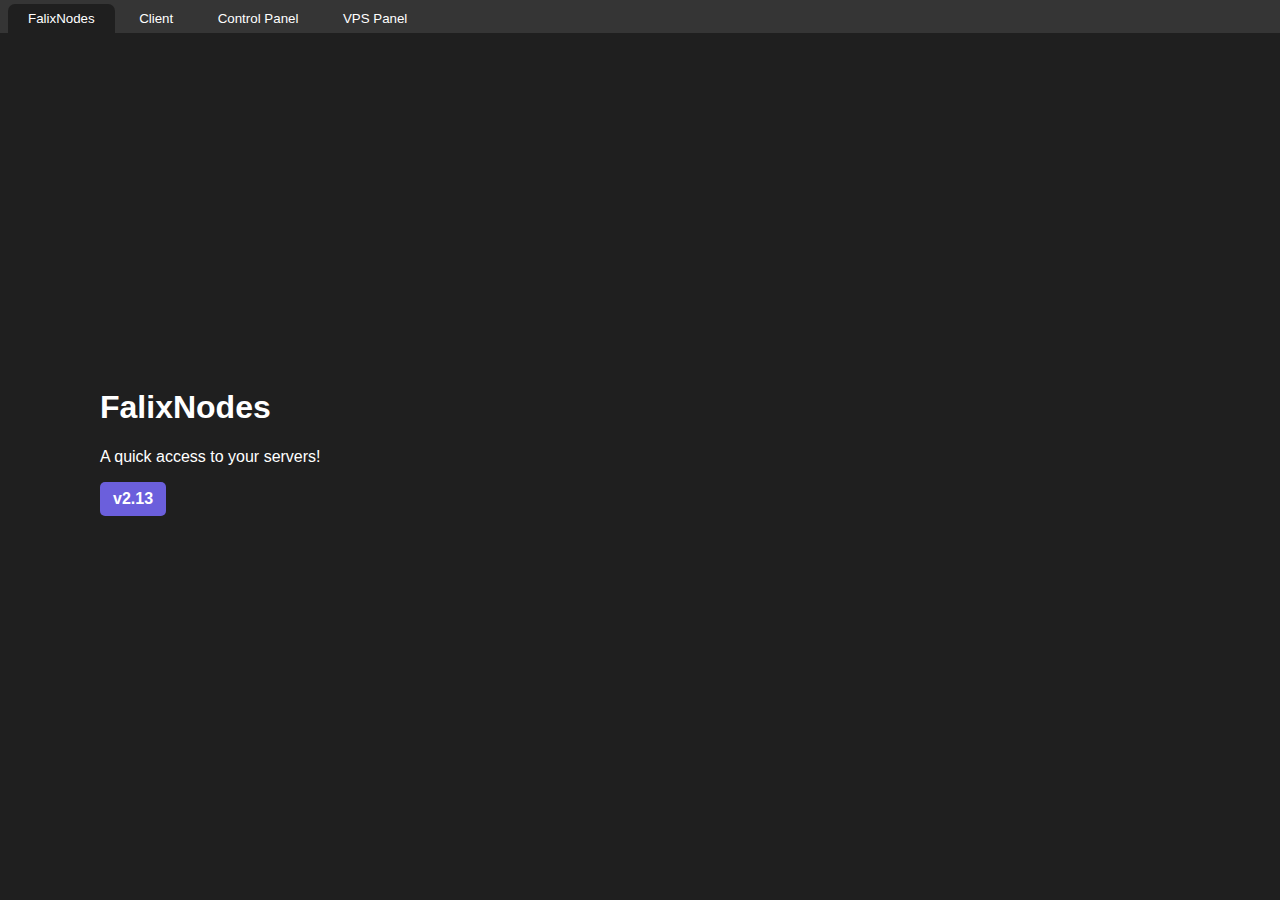
==== index.html @ 91361039 "Add files via upload" ====
<html>
<head>
    <title>FalixNodes Software</title>
<meta name="viewport" content="width=device-width, initial-scale=1">
<script src="https://kit.fontawesome.com/76c26bec94.js" crossorigin="anonymous"></script>
<link rel="stylesheet" href="./css/style.css">
</head>
<body>

<div class="splash">
  <div class="splashContent">
    <div class="spin"></div>
    <p>Loading content...</p>
  </div>
</div>

<div class="tabs">
  <button class="tablink" onclick="openPage('Home', this, '#1F1F1F')" id="defaultOpen">FalixNodes</button>
  <button class="tablink" onclick="openPage('Client', this, '#1F1F1F')">Client</button>
  <button class="tablink" onclick="openPage('ControlPanel', this, '#1F1F1F')">Control Panel</button>
  <button class="tablink" onclick="openPage('VPS', this, '#000000')">VPS Panel</button>
  <div class="tabsRight">
    <button class="tablink" onclick="openPage('About', this, '#6B54DA')"><i class="fas fa-question"></i></button>
    <button class="tablink" onclick="openPage('Changelog', this, '#1F1F1F')"><i class="fas fa-book"></i></button>
    <button class="tablink" onclick="openPage('Coins', this, '#1F1F1F')"><i class="fas fa-coins"></i></button>
    <button class="tablink" onclick="openPage('Gear', this, '#1F1F1F')"><i class="fas fa-cog"></i></button>
  </div>
</div>

<div style="overflow: hidden;" id="Home" class="tabcontent">
  <div style="top: 0px;" class="inBody">
    <div class="leftSide">
      <h1>FalixNodes</h1>
      <p>A quick access to your servers!</p>
      <p id="version">v2.13</p>
    </div>
  </div>
</div>

<script>
  if (!localStorage.hideAlert) {
  $(function() {
    $("#dialog").dialog();
  });
} else {
  $("#dialog").css("display", "none");
}
$(".yes").on("click", function() {
  $("#dialog").dialog("close");
});
$(".no").on("click", function() {
  localStorage.setItem('hideAlert', true);
  $("#dialog").dialog("close");
});
</script>

<div id="Client" class="tabcontent">
  <webview id="falixnodes" src="https://client.FalixNodes.net"></webview>
</div>

<div id="ControlPanel" class="tabcontent">
  <webview id="cp" src="https://gp.FalixNodes.net"></webview>
</div>

<div id="VPS" class="tabcontent">
  <webview id="cp" src="https://vps.FalixNodes.net:4083"></webview>
</div>

<div id="About" class="tabcontent">
  <webview src="https://help.falixnodes.xyz/" allowpopups></webview>
</div>

<div id="Coins" class="tabcontent">
  <webview style="filter: invert(1) grayscale(1);" src="https://client.falixnodes.net/earn/arc"></webview>
</div>

<div id="Gear" class="tabcontent">
  <div class="settings">
    <h1>Modes</h1>
    <a id="modes" href="#">Normal</a>
    <a id="modes" href="./minimal/re.html">Minimal</a>
  </div>
</div>




<div id="Changelog" class="tabcontent">
    <div class="changelog">
        <h1>Changelog</h1>
        <h1>2.14</h1>
        <ui>
          <li>Software now has official domain on falixnodes.net</li>
          <li>Live chat added app wide</li>
          <li>New VPS tab added</li>
        </ui>
        <h1>2.13</h1>
        <ui>
          <li>Certains tabs won't load automatically by default, this is to save resources.</li>
          <li>Fixed tutorial page.</li>
        </ui>
        <h1>2.12</h1>
        <ui>
          <li>Scrollbar themed</li>
          <li>Added videos tab <i class="fas fa-video"></i></li>
        </ui>
        <h1>v2.11</h1>
        <ui>
          <li>Added splash screen, app does take a moment to load up all content.</li>
        </ui>
        <h1>v2.1</h1>
        <ui>
            <li>Auto update finally added</li>
            <li>New Changelog tab <i class="fas fa-book"></i></li>
            <li>Live Chat added <i class="fas fa-comment"></i></li>
            <li>Help tab moved to right side as an icon <i class="fas fa-question"></i></li>
            <li>Status page now as a filter, making the page darker</li>
            <li>Setup file for Windows is now created with Advanced Installer(previous InstallForge)</li>
            <li>Bug fix: When minimizing the application, it will no longer disappear from the taskbar and run in background.</li>
        </ui>
        <h1>v2.0</h1>
        <ui>
            <li>New Coins tab</li>
            <li>New design</li>
            <li>Splash screen removed</li>
            <li>Uses system's native titlebar instead of custom titlebar</li>
            <li>New help center</li>
            <li>Setup file updated for Windows</li>
            <li>Setup file updated for macOS</li>
            <li>New install option for Linux</li>
            <li>Icon now works properly on Windows</li>
        </ui>
    </div>
</div>


<div class="splashiOS">
  <img src="https://raw.githubusercontent.com/FalixNodes-Software/FalixNodes-Software/master/Icon.png">
  <i class="fa fa-circle-o-notch"></i>
</div>
<script>
  var webview = document.getElementById('falixnodes');
  webview.addEventListener('dom-ready', function () {
  webview.insertCSS("body{background:#353535!important;color:#fff!important}::-webkit-scrollbar{width:1px!important}::-webkit-scrollbar-track{background:0 0!important}::-webkit-scrollbar-thumb{background:#6a5edc!important}::-webkit-scrollbar-thumb:hover{background:#6b5edc7a!important}.main-panel{background:#353535!important}.navbar.navbar-transparent{background-color:transparent!important;box-shadow:none!important;border-bottom:none!important}.navbar.navbar-transparent a:not(.dropdown-item):not(.btn){color:#fff!important}.off-canvas-sidebar[data-color=white]:after,.sidebar[data-color=white]:after{background:#1f1f1f!important}ul.nav li a{color:#fff!important;opacity:1!important}.card.card-user{background:0 0!important;box-shadow:none!important}.card-user .avatar{width:124px!important;height:124px!important;border:5px solid #353535!important;position:relative!important}.author h5{color:#fff!important}.alert.alert-primary{display:none!important}.card.card-stats{background:#1f1f1f!important;color:#fff!important}.card{background-color:#1f1f1f!important;color:#fff!important}.table>tbody>tr>td,.table>tbody>tr>th,.table>tfoot>tr>td,.table>tfoot>tr>th,.table>thead>tr>td,.table>thead>tr>th{border:none!important}.table-wrapper-scroll-y.servers-list-scrollbar{overflow:hidden!important;height:max-content!important}td{color:#fff!important}.table .btn{margin:3px!important}button.btn.btn-info.btn-sm{width:170px!important}.modal-content{background:#232323!important;border:none!important;position:fixed!important;top:50%!important;left:50%!important;transform:translate(-50%,-50%)!important;width:350px!important;height:max-content!important}.modal-header{border:none!important}.modal-footer{border:none!important}.modal-open .modal{overflow-x:hidden!important;overflow-y:auto!important;backdrop-filter:blur(10px) brightness(.7)!important}.off-canvas-sidebar,.sidebar{border:none!important}.card.card-stats{height:170px!important}")
});
</script>


<script>
function openPage(pageName,elmnt,color) {
  var i, tabcontent, tablinks;
  tabcontent = document.getElementsByClassName("tabcontent");
  for (i = 0; i < tabcontent.length; i++) {
    tabcontent[i].style.display = "none";
  }
  tablinks = document.getElementsByClassName("tablink");
  for (i = 0; i < tablinks.length; i++) {
    tablinks[i].style.backgroundColor = "";
  }
  document.getElementById(pageName).style.display = "block";
  elmnt.style.backgroundColor = color;
}

document.getElementById("defaultOpen").click();
</script>
   
<script>
	document.addEventListener("keydown", function (e) {
		if (e.which === 123) {
			require('remote').getCurrentWindow().toggleDevTools();
		} else if (e.which === 116) {
			location.reload();
		}
	});
</script>
</body>
</html>
---- css/style.css ----
* {box-sizing: border-box}








/* width */
::-webkit-scrollbar {
  width: 1px;
}

/* Track */
::-webkit-scrollbar-track {
  background: transparent; 
}
 
/* Handle */
::-webkit-scrollbar-thumb {
  background: #6a5edc;
}

/* Handle on hover */
::-webkit-scrollbar-thumb:hover {
  background: #6b5edc7a;
}




.rightSide a::before {
  content: "Now Available for iOS";
  position: absolute;
  color: white;
  bottom: 15%;
  z-index: 5;
  left: 50%;
  transform: translate(-50%);
  font-size: 20px;
  background: #353535;
  padding: 10px 30px;
  border-radius: 10px;
}



body, html {
  height: 100%;
  margin: 0;
  font-family: Arial;
  background: #1F1F1F;
  color: white;
}

.tabs {
    position: fixed;
    top: 0px;
    left: 0px;
    width: -webkit-fill-available;
    height: 33px;
    background: #353535;
    cursor: default;
    z-index: 10;
}
button.tablink:hover {
    background: rgba(31, 31, 31, 0.8);
    transition: background 0.3s;
}
button.tablink {
    background: transparent;
    color: white;
    border: none;
    padding: 6.9px 20px;
    border-radius: 7px 7px 0px 0px;
    margin-top: 4px;
    transition: background 0.3s;
}
button.tablink:focus {
    outline: none; /* Get of a rid of ugly yellow border when selecting a tab */
}

.tabs::before {
    content: "";
    position: fixed;
    top: 33px;
    left: 0px;
    width: -webkit-fill-available;
    background: #1F1F1F;
    height: 4px;
    z-index: 5;
}

webview {
  z-index: 2;
    position: absolute;
    left: 0px;
    bottom: 0px;
    width: -webkit-fill-available;
    height: calc(100% - 37px);
}

.splashy h1 {
    position: fixed;
    top: 50%;
    left: 50%;
    transform: translate(-50%, -50%);
}

.splashy {
    position: fixed;
    top: 0px;
    left: 0px;
    width: -webkit-fill-available;
    height: -webkit-fill-available;
    background: #6769E0;
    z-index: 10;
    color: white;
    opacity: 0;
    cursor: default;
    animation: 1.73s splashy ease;
    pointer-events: none;
}

@keyframes splashy {
  0% {
    opacity: 1;
  }
  50% {
    opacity: 1;
  }
  100% {
    opacity: 0;
  }
}

#Client {background-color: #415CF3;}
#ControlPanel {background-color: #6769E0;}
#Status {background-color: #57B470 !important;}
#About {background-color: #6769E0;}

button#defaultOpen {
  margin-left: 8px;
}

.inBody {
  position: absolute;
  top: 37px;
  left: 0px;
  width: -webkit-fill-available;
  background: #1F1F1F;
  color: white;
  height: -webkit-fill-available;
  z-index: 2;
}

a#UpdateButton {
  background: #585858;
  width: fit-content;
  padding: 6px;
  border-radius: 5px;
  color: white;
  text-decoration: none;
  margin: 0px -6px 0px 10px;
}

.leftSide {
  position: absolute;
  top: 50%;
  left: 0px;
  transform: translate(0px, -50%);
  width: 50%;
  padding: 0px 100px;
  cursor: default;
}
.rightSide {
  position: absolute;
  right: 0px;
  top: 0px;
  width: 50%;
  display: inline-grid;
}

p#version {
  background: #6B5FDC;
  width: fit-content;
  padding: 8px 13px;
  border-radius: 5px;
  font-weight: bold;
}

.rightSide a {
  color: black;
  background: white;
  width: 380px;
  text-align: center;
  padding: 15px 0px;
  margin: 5px 0px;
  border-radius: 5px;
  text-decoration: none;
}

div#Status webview {
  filter: hue-rotate(-215deg) invert(1);
  top: -73px;
  height: calc(100% - -73px);
}

.frontPageLinks {
  display: grid;
}
.frontPageLinks a {
  color: #6B5FDC;
  margin-bottom: 10px;
}

.tabsRight {
  text-align: right;
  position: absolute;
  right: 10px;
  top: 2px;
}

.look .lookContent p {
  font-size: 13px;
  margin-bottom: -13px;
}
.look {
  position: absolute;
  right: 10px;
  top: 5px;
  background: #6B5FDC;
  border-radius: 7px;
  padding: 0px 10px 25px 10px;
  font-size: 10px;
  pointer-events: none;
  animation: 1s look ease;
}

@keyframes look {
  0% {
    top: -200px;
  }
  50% {
    top: -200px;
  }
  100% {
    top: 5px;
  }
}

.changelog {
  position: fixed;
  top: 38px;
  right: 0px;
  color: white;
  overflow: scroll;
  width: calc(100% - 100px);
  height: calc(100% - 21px);
}

.changelog::-webkit-scrollbar-thumb {
  background: #484848;
}

.changelog::-webkit-scrollbar {
  border: none;
  width: 7px;
  outline: transparent;
  background: transparent;
}

.spin {
  display: inline-block;
  width: 50px;
  height: 50px;
  border: 3px solid rgba(255, 255, 255, .3);
  border-radius: 50%;
  border-top-color: #fff;
  animation: spin 1s ease-in-out infinite;
  -webkit-animation: spin 1s ease-in-out infinite;
}
@keyframes spin {
  to {
    -webkit-transform: rotate(360deg);
  }
}
@-webkit-keyframes spin {
  to {
    -webkit-transform: rotate(360deg);
  }
}
@keyframes splash {
  0% {
    opacity: 1;
    pointer-events: all;
  }
  90% {
    opacity: 1;
    pointer-events: all;
  }
  100% {
    opacity: 0;
    pointer-events: none;
  }
}

.splash .splashContent {
  position: fixed;
  top: 50%;
  left: 50%;
  transform: translate(-50%, -50%);
}
.splash {
  display: none;
  position: fixed;
  z-index: 50;
  background: rgb(107 95 220 / 0.75);
  width: -webkit-fill-available;
  height: -webkit-fill-available;
  color: white;
  text-align: center;
  opacity: 0;
  pointer-events: none;
  backdrop-filter: blur(10px);
  animation: 7.2s splash ease;
}

webview#video-tutorial {
  position: absolute;
  top: 37px;
  left: 0px;
  width: -webkit-fill-available;
  height: calc(100% - 37px);
  z-index: 5;
}

.contentNoL button {
  background: #353535;
  border: none;
  color: white;
  padding: 10px 20px;
  border-radius: 5px;
}
.contentNoL {
  position: absolute;
  top: 50%;
  left: 50%;
  transform: translate(-50%, -50%);
  text-align: center;
}
.contentNoL button:hover {
  cursor: pointer;
  opacity: 0.55;
}

.video {
  padding: 10px 0px 10px 100px;
}
video {
  border-radius: 7px;
  box-shadow: 0px 5px 8px 0px rgb(0 0 0 / 34%);
}

div#dialog1 {
  border-radius: 7px;
  padding: 0px;
  text-align: center;
  position: fixed;
  top: 0px;
  right: 0px;
  width: 50%;
  height: 100%;
}
button.no {
  position: absolute;
  top: 20px;
  right: 20px;
  border-radius: 50px;
  border: none;
  width: 23px;
  height: 23px;
  font-family: unset;
  font-weight: bold;
  color: white;
  background: #1f1f1f;
  cursor: pointer;
}
button.no:hover::before {
  content: "Don't show again";
  position: absolute;
  width: max-content;
  left: -50px;
  top: -30px;
  background: black;
  padding: 4px 10px;
  border-radius: 5px;
  font-weight: 100;
}
.rightSide img {
  position: fixed;
  right: 0px;
  transform: translate(0px, -50%);
  top: 50%;
  width: 50% !important;
  height: 50%;
  object-fit: contain;
}

div#VPS::before {
  content: "";
  position: fixed;
  top: 33px;
  left: 0px;
  width: -webkit-fill-available;
  background: #000000;
  height: 4px;
  z-index: 20;
}
div#About::before {
  content: "";
  position: fixed;
  top: 33px;
  left: 0px;
  width: -webkit-fill-available;
  background: #6B54DA;
  height: 4px;
  z-index: 20;
}

.settings {
  position: absolute;
  top: 37px;
  left: 0px;
  width: -webkit-fill-available;
  background: #1F1F1F;
  color: white;
  height: -webkit-fill-available;
  z-index: 2;
  padding: 70px;
}

a#modes {
  background: #6b54da;
  color: white;
  font-weight: bold;
  padding: 17px 21px;
  border-radius: 10px;
  text-decoration: none;
}

.splashiOS {
  position: fixed;
  top: 0px;
  left: 0px;
  width: 100%;
  height: 100%;
  background: rgb(107 84 218 / 0.75);
  backdrop-filter: blur(5px);
  z-index: 10;
  -webkit-backdrop-filter: blur(10px);
  animation: 3s splash ease;
  opacity: 0;
  pointer-events: none;
}
.splashiOS img {
  position: fixed;
  top: 50%;
  left: 50%;
  transform: translate(-50%, -50%);
  width: 100px;
}
i.fa.fa-circle-o-notch {
  position: fixed;
  top: 70%;
  left: 50%;
  transform: translate(-50%, -50%);
  font-size: 40px;
  animation: 1s loading-circle infinite;
}

@keyframes loading-circle {
  from {
      transform: translate(-50%, -50%) rotate(0deg);
  }
  to {
      transform: translate(-50%, -50%) rotate(360deg);
  }
}

@keyframes splash {
  0% {
      opacity: 1;
  }
  90% {
      opacity: 1;
  }
  100% {
      opacity: 0;
  }
}
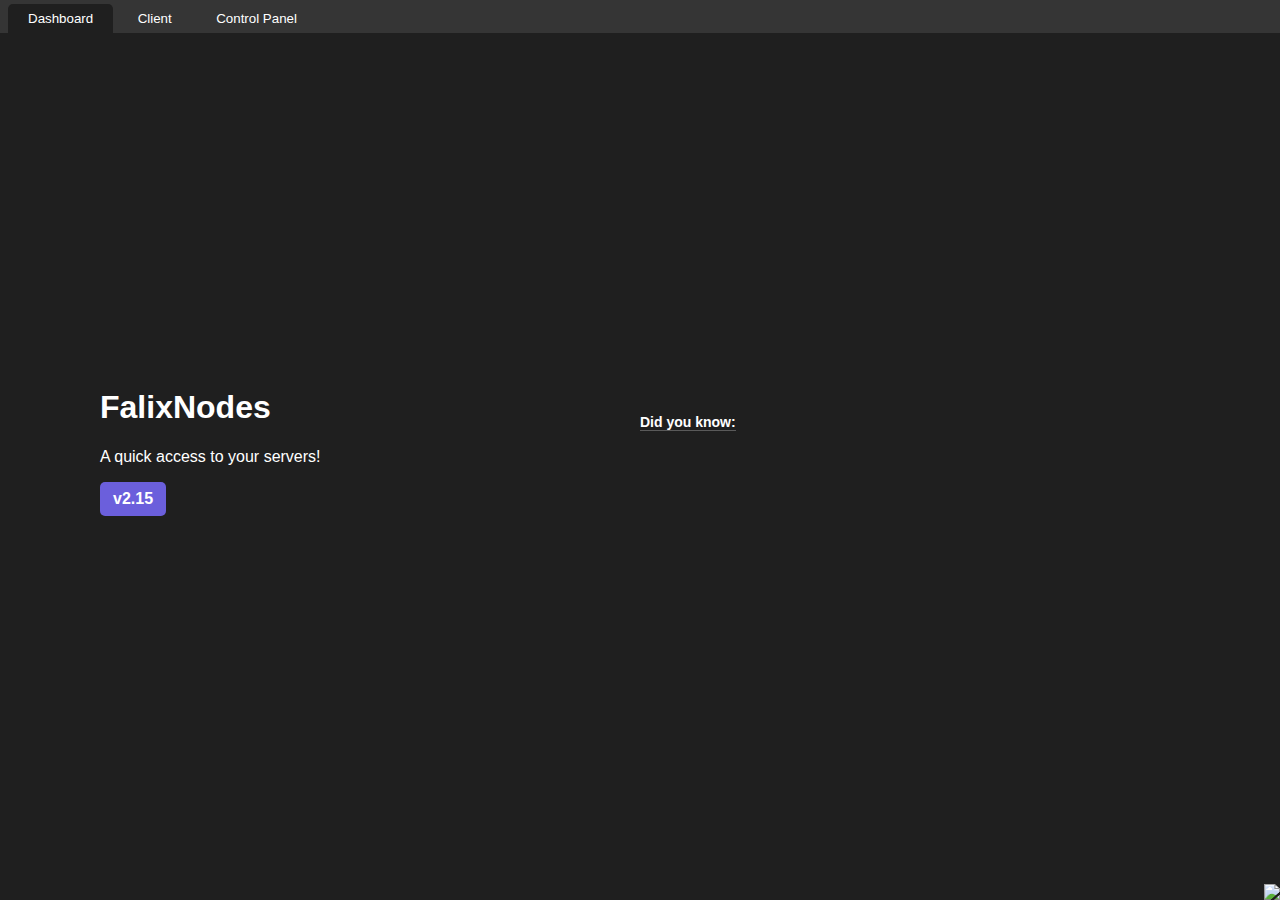
==== commit 80795d8e: "Add files via upload" ====
--- a/index.html
+++ b/index.html
@@ -15,14 +15,13 @@
 </div>
 
 <div class="tabs">
-  <button class="tablink" onclick="openPage('Home', this, '#1F1F1F')" id="defaultOpen">FalixNodes</button>
-  <button class="tablink" onclick="openPage('Client', this, '#1F1F1F')">Client</button>
-  <button class="tablink" onclick="openPage('ControlPanel', this, '#1F1F1F')">Control Panel</button>
-  <button class="tablink" onclick="openPage('VPS', this, '#000000')">VPS Panel</button>
+  <button class="tablink" onclick="openPage('Home', this, '#1F1F1F')" id="defaultOpen">Dashboard</button>
+  <button id="client" class="tablink" onclick="openPage('Client', this, '#1F1F1F')">Client</button>
+  <button id="panel" class="tablink" onclick="openPage('ControlPanel', this, '#1F1F1F')">Control Panel</button>
   <div class="tabsRight">
-    <button class="tablink" onclick="openPage('About', this, '#6B54DA')"><i class="fas fa-question"></i></button>
-    <button class="tablink" onclick="openPage('Changelog', this, '#1F1F1F')"><i class="fas fa-book"></i></button>
-    <button class="tablink" onclick="openPage('Coins', this, '#1F1F1F')"><i class="fas fa-coins"></i></button>
+    <button id="helpce" class="tablink" onclick="openPage('About', this, '#6B54DA')"><i class="fas fa-question"></i></button>
+    <button id="yesmoniesgobrrrr" class="tablink" onclick="openPage('Coins', this, '#1F1F1F')"><i class="fas fa-coins"></i></button>
+    <button id="changle" class="tablink" onclick="openPage('Changelog', this, '#1F1F1F')"><i class="fas fa-book"></i></button>
     <button class="tablink" onclick="openPage('Gear', this, '#1F1F1F')"><i class="fas fa-cog"></i></button>
   </div>
 </div>
@@ -32,27 +31,19 @@
     <div class="leftSide">
       <h1>FalixNodes</h1>
       <p>A quick access to your servers!</p>
-      <p id="version">v2.13</p>
-    </div>
-  </div>
-</div>
-
-<script>
-  if (!localStorage.hideAlert) {
-  $(function() {
-    $("#dialog").dialog();
-  });
-} else {
-  $("#dialog").css("display", "none");
-}
-$(".yes").on("click", function() {
-  $("#dialog").dialog("close");
-});
-$(".no").on("click", function() {
-  localStorage.setItem('hideAlert', true);
-  $("#dialog").dialog("close");
-});
-</script>
+      <p id="version">v2.15</p>
+    </div>
+    <div class="rightSide">
+      <div class="didyouknow">
+        <h1>Did you know:</h1>
+        <webview src="https://software.falixnodes.net/app/Android/didyouknow.html"></webview>
+      </div>
+      <div class="new">
+        <a href="./page/iOS-QR.html" target="_blank"><img src="https://i.imgur.com/kGyhZJS.png"></a>
+      </div>
+    </div>
+  </div>
+</div>
 
 <div id="Client" class="tabcontent">
   <webview id="falixnodes" src="https://client.FalixNodes.net"></webview>
@@ -62,10 +53,6 @@
   <webview id="cp" src="https://gp.FalixNodes.net"></webview>
 </div>
 
-<div id="VPS" class="tabcontent">
-  <webview id="cp" src="https://vps.FalixNodes.net:4083"></webview>
-</div>
-
 <div id="About" class="tabcontent">
   <webview src="https://help.falixnodes.xyz/" allowpopups></webview>
 </div>
@@ -76,18 +63,54 @@
 
 <div id="Gear" class="tabcontent">
   <div class="settings">
-    <h1>Modes</h1>
-    <a id="modes" href="#">Normal</a>
-    <a id="modes" href="./minimal/re.html">Minimal</a>
-  </div>
-</div>
-
-
-
+    <div class="warning2">
+      <h1>Warning</h1>
+      <p>The settings is uncompleted and some options may be buggy. Any settings you change will not be saved.</p>
+    </div>
+    <h1>Settings</h1>
+    <h2>Tabs</h2>
+    <p><button id="toggles" onclick="toggleClient()"></button>Client</p>
+    <p><button id="toggles" onclick="togglePanel()"></button>Control Panel</p>
+    <p style="filter: brightness(0.4); pointer-events: none;"><button id="toggles" onclick="toggleHelpCenter()"></button>Help Center</p>
+    <p style="filter: brightness(0.4); pointer-events: none;"><button id="toggles" onclick="toggleClient()"></button>Changelog</p>
+    <p style="filter: brightness(0.4); pointer-events: none;"><button id="toggles" onclick="toggleClient()"></button>FalixCoins</p>
+  </div>
+</div>
+
+<script>
+  function toggleClient() {
+    var x = document.getElementById("client");
+    if (x.innerHTML === "Client") {
+      x.innerHTML = "";
+    } else {
+      x.innerHTML = "Client";
+    }
+  }
+  </script>
+
+<script>
+  function togglePanel() {
+    var x = document.getElementById("panel");
+    if (x.innerHTML === "Control Panel") {
+      x.innerHTML = "";
+    } else {
+      x.innerHTML = "Control Panel";
+    }
+  }
+  </script>
 
 <div id="Changelog" class="tabcontent">
     <div class="changelog">
         <h1>Changelog</h1>
+        <h1>2.15</h1>
+          <ui>
+            <li>Main tab renamed to "Dashboard"</li>
+            <li>Adde "Did you know" to Dashboard(carried over from Android app)</li>
+            <li>Revamped settings</li>
+            <li>New settings added for tabs</li>
+            <li>Removed VPS tab temporary(this might be back in later updates)</li>
+            <li>Re-ordered right side tabs. Changelog and FalixCoins have swapped spots.</li>
+          </ui>
         <h1>2.14</h1>
         <ui>
           <li>Software now has official domain on falixnodes.net</li>
--- a/css/style.css
+++ b/css/style.css
@@ -25,23 +25,6 @@
 /* Handle on hover */
 ::-webkit-scrollbar-thumb:hover {
   background: #6b5edc7a;
-}
-
-
-
-
-.rightSide a::before {
-  content: "Now Available for iOS";
-  position: absolute;
-  color: white;
-  bottom: 15%;
-  z-index: 5;
-  left: 50%;
-  transform: translate(-50%);
-  font-size: 20px;
-  background: #353535;
-  padding: 10px 30px;
-  border-radius: 10px;
 }
 
 
@@ -73,7 +56,7 @@
     color: white;
     border: none;
     padding: 6.9px 20px;
-    border-radius: 7px 7px 0px 0px;
+    border-radius: 5px 5px 0px 0px;
     margin-top: 4px;
     transition: background 0.3s;
 }
@@ -135,11 +118,6 @@
   }
 }
 
-#Client {background-color: #415CF3;}
-#ControlPanel {background-color: #6769E0;}
-#Status {background-color: #57B470 !important;}
-#About {background-color: #6769E0;}
-
 button#defaultOpen {
   margin-left: 8px;
 }
@@ -179,7 +157,7 @@
   right: 0px;
   top: 0px;
   width: 50%;
-  display: inline-grid;
+  height: 100%;
 }
 
 p#version {
@@ -188,17 +166,6 @@
   padding: 8px 13px;
   border-radius: 5px;
   font-weight: bold;
-}
-
-.rightSide a {
-  color: black;
-  background: white;
-  width: 380px;
-  text-align: center;
-  padding: 15px 0px;
-  margin: 5px 0px;
-  border-radius: 5px;
-  text-decoration: none;
 }
 
 div#Status webview {
@@ -363,6 +330,12 @@
   box-shadow: 0px 5px 8px 0px rgb(0 0 0 / 34%);
 }
 
+.new img {
+  position: fixed;
+  bottom: 0px;
+  right: 0px;
+}
+
 div#dialog1 {
   border-radius: 7px;
   padding: 0px;
@@ -397,15 +370,6 @@
   padding: 4px 10px;
   border-radius: 5px;
   font-weight: 100;
-}
-.rightSide img {
-  position: fixed;
-  right: 0px;
-  transform: translate(0px, -50%);
-  top: 50%;
-  width: 50% !important;
-  height: 50%;
-  object-fit: contain;
 }
 
 div#VPS::before {
@@ -492,11 +456,82 @@
 @keyframes splash {
   0% {
       opacity: 1;
+      pointer-events: all;
   }
   90% {
       opacity: 1;
+      pointer-events: all;
   }
   100% {
       opacity: 0;
-  }
+      pointer-events: all;
+  }
+}
+
+
+
+.warning2 h1 {
+  background: #ff6464;
+  position: absolute;
+  margin-top: -15px;
+  margin-left: -17px;
+  padding: 3px 12px 3px 17px;
+  width: calc(100% - 0px);
+  border-radius: 10px 10px 0px 0px;
+  font-size: 13px;
+}
+.warning2 {
+  background: red;
+  position: fixed;
+  top: 70px;
+  right: 25px;
+  border-radius: 10px;
+  font-size: 12px;
+  width: 290px;
+  padding: 4px 17px;
+  pointer-events: none;
+  height: 70px;
+}
+
+input:checked {
+  border-radius: 50px !important;
+}
+
+
+
+button#toggles:hover {
+  background: #303030;
+  cursor: pointer;
+}
+button#toggles {
+  background: #424242;
+  height: 14px;
+  width: 14px;
+  border-radius: 50px;
+  border: none;
+  margin-right: 10px;
+}
+button#toggles:focus {
+  outline: none;
+}
+
+
+
+
+
+
+
+.didyouknow webview {
+  height: 40px;
+  width: 500px;
+}
+.didyouknow h1 {
+  font-size: 14px;
+  border-bottom: 1px #5a5a5a solid;
+  margin-top: -70px;
+}
+.didyouknow {
+  position: absolute;
+  top: 50%;
+  margin-top: 34px;
 }